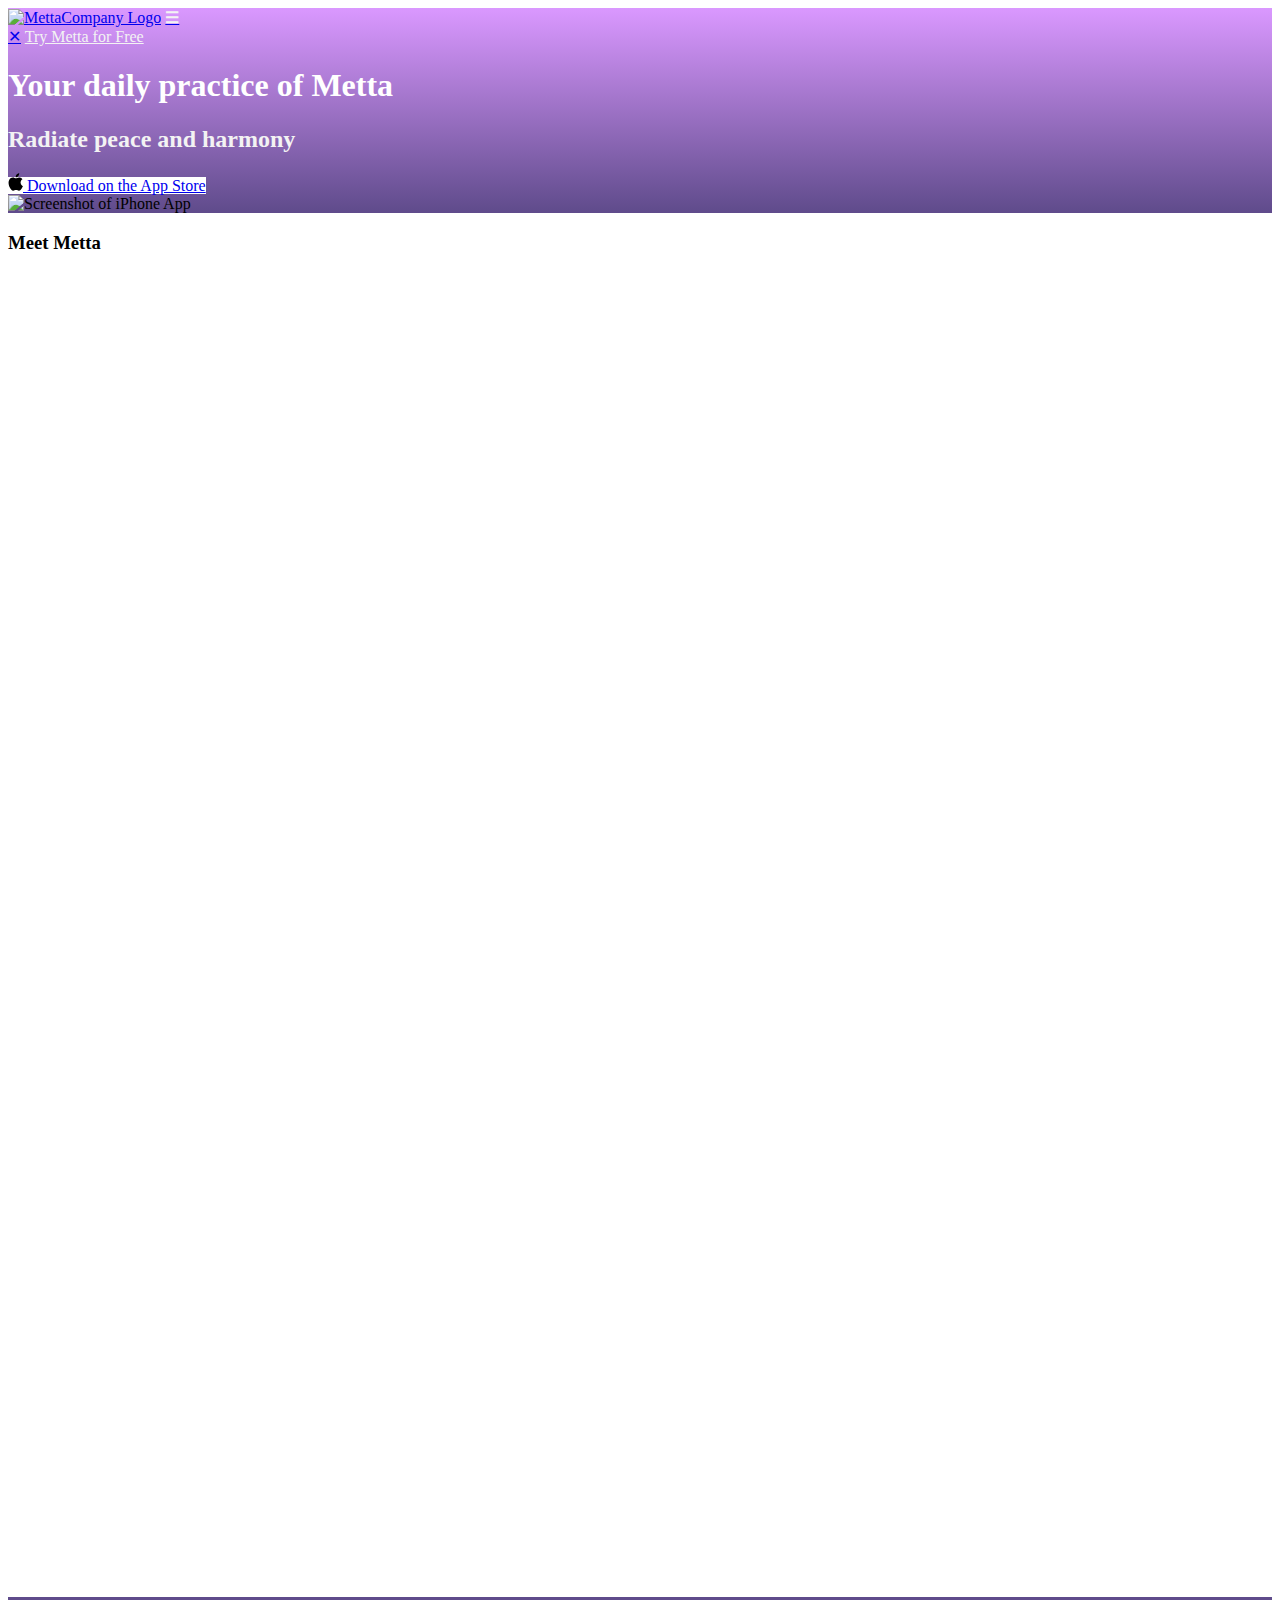
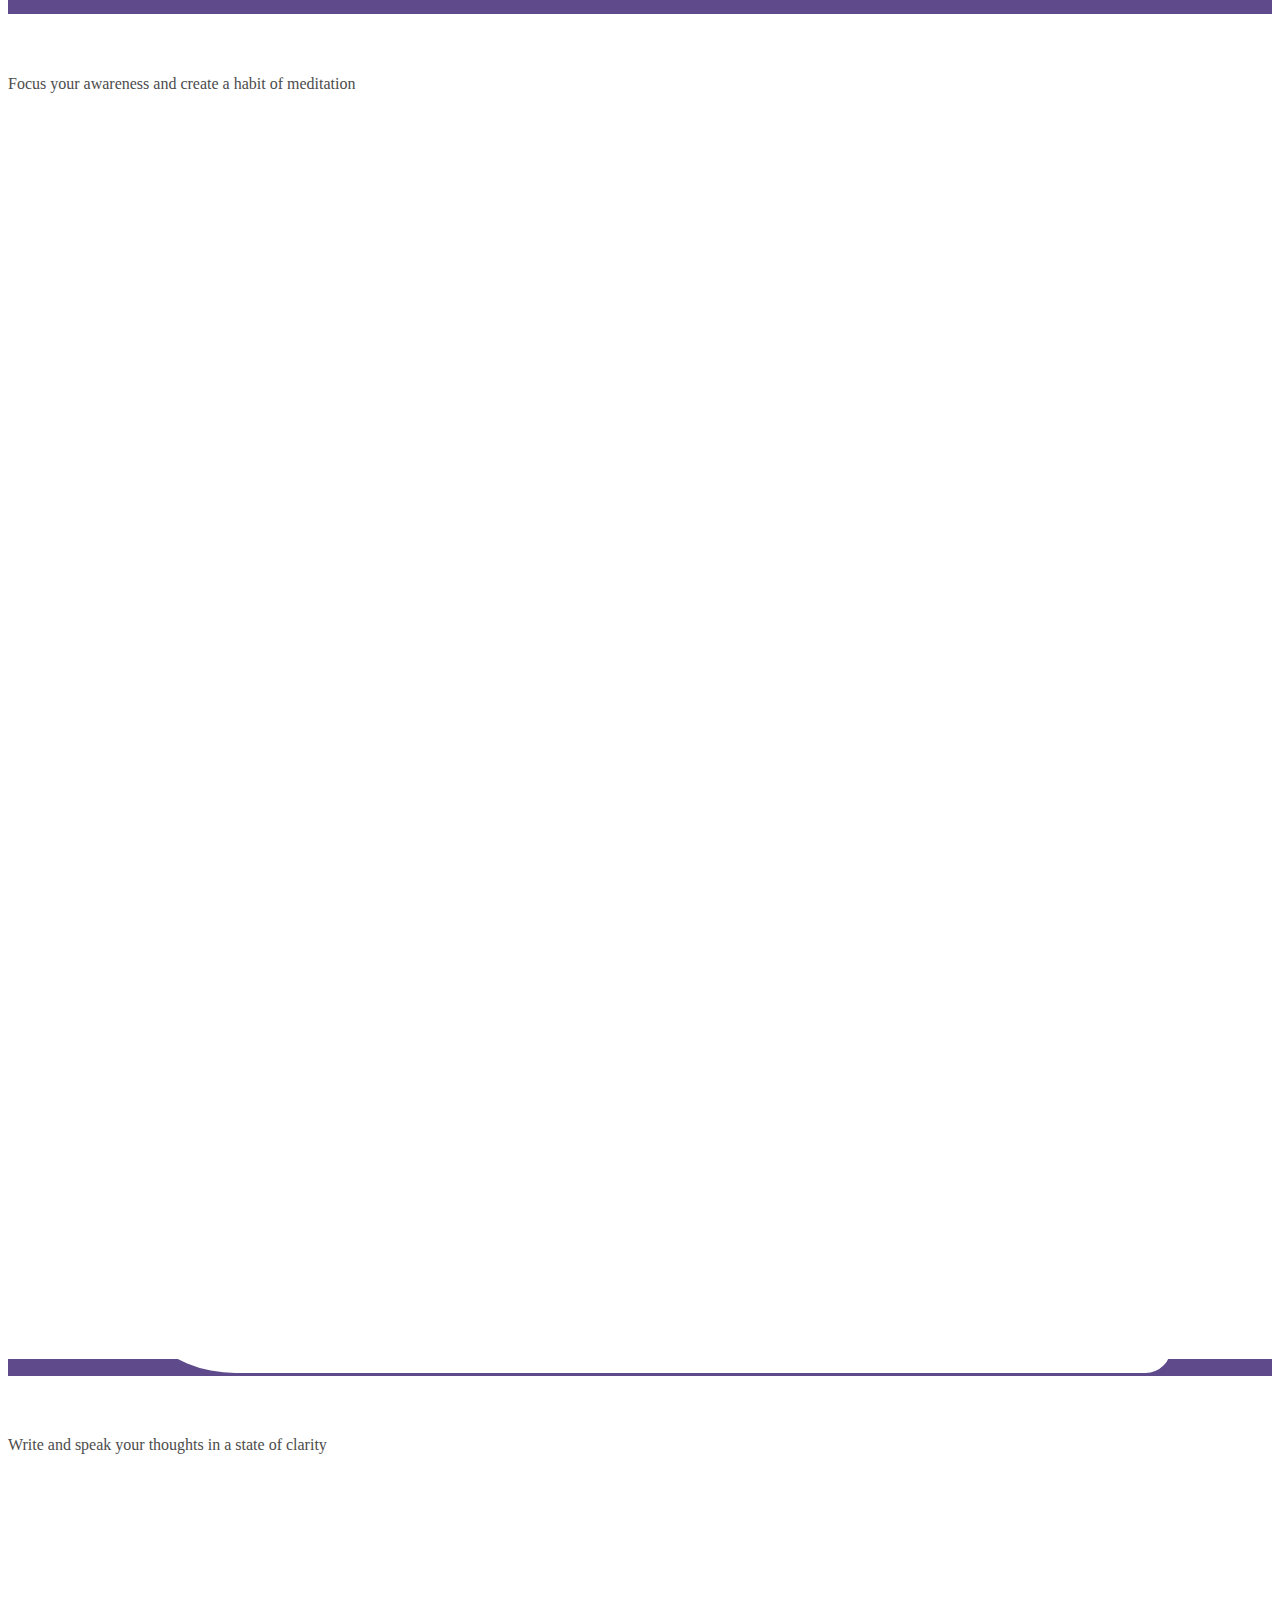
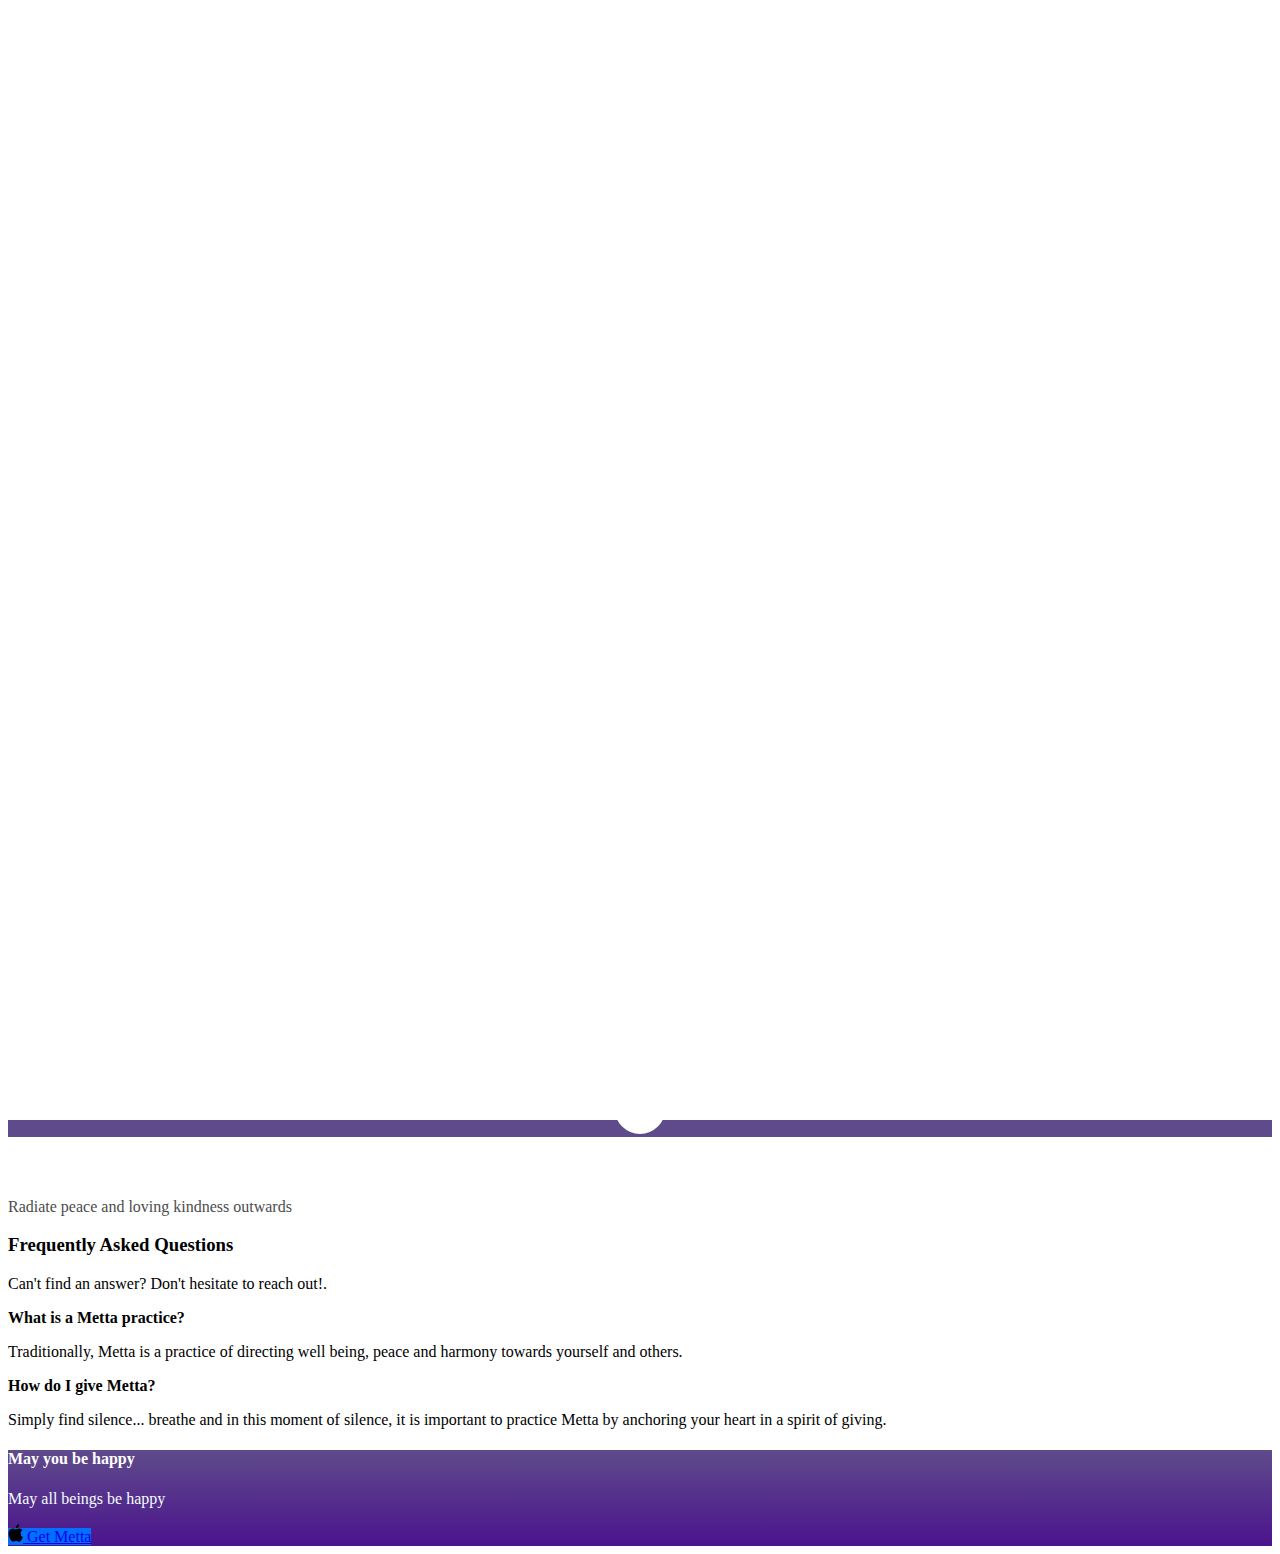
==== index.html @ 1dda0685 "update class names and add new styles" ====
<!DOCTYPE html>
<html><head><meta http-equiv="Content-Type" content="text/html; charset=UTF-8">
    <title>Metta</title>
    
    <meta name="viewport" content="width=device-width,initial-scale=1">
    <meta name="description" content="Your daily practice of metta">
    <meta property="og:image" content="./assets/metta-icon.png">
    <link rel="shortcut icon" href="./assets/metta-icon.png">
    <link href="./assets/css.css" rel="stylesheet">

    <link rel="stylesheet" href="./assets/AllTemplates.min.css">

    <style>
      .custom-color-part1 {
        background-image: linear-gradient(#DA98FF, #5F4B8b)
      }

      .custom-color-part1 .primary-color {
        color: #FFFFFF
      }

      .custom-color-part1 .secondary-color {
        color: #F3F3F3
      }

      .custom-color-part1 .accent-bg {
        background-image: linear-gradient(45deg, #FFFFFF, #FFFFFF)
      }

      .custom-color-part1 .secondary-bg {
        background-color: #080808
      }

      .custom-color-part1 .svg-fill {
        fill: #FFFFFF
      }

      .custom-color-part2 {
        background-color: #FFFFFF
      }

      .custom-color-part2 .primary-color {
        color: #FFFFFF
      }

      .custom-color-part2 .secondary-color {
        color: #4C4C4C
      }

      .custom-color-part2 .accent-bg {
        background-color: #00307C
      }

      .custom-color-part2 .secondary-bg {
        background-color: #5F4B8b
      }

      .custom-color-part2 .svg-fill {
        fill: #FFFFFF
      }

      .custom-color-part3 {
        background-image: linear-gradient(#5F4B8b, #4B148D)
      }

      .custom-color-part3 .primary-color {
        color: #FFFFFF
      }

      .custom-color-part3 .secondary-color {
        color: #F2FDFF
      }

      .custom-color-part3 .accent-bg {
        background-color: #026FFF
      }

      .custom-color-part3 .secondary-bg {
        background-color: #2898FB
      }

      .custom-color-part3 .svg-fill {
        fill: #FFFFFF
      }

      .custom-color-part4 {
        background-color: #FFFFFF
      }

      .custom-color-part4 .primary-color {
        color: #FFFFFF
      }

      .custom-color-part4 .secondary-color {
        color: #D7F9FF
      }

      .custom-color-part4 .accent-bg {
        background-color: #5F4B8b
      }

      .custom-color-part4 .secondary-bg {
        background-color: #2898FB
      }

      .custom-color-part4 .svg-fill {
        fill: #FFFFFF
      }

      /* custom */
      section.title {
        padding-bottom: 0px;
      }
      section.title-body {
        padding-top: 75px;
      }
    </style>
  </head>

  <body class="font-modern">
    <div class="custom-color-part1">
      <!---->
      <header class="header">
        <div class="container-lrg">
          <div class="flex col-12 spread"><a href="/" class="logo logo__white"><img src="./assets/metta-icon.png" alt="MettaCompany Logo"></a> <a href="/#main-menu" id="menu" class="menu-toggle"><b class="nav-link mr0 secondary-color">☰</b></a>
            <nav id="main-menu" role="navigation" class="main-menu"><a href="/#" id="main-menu-close" class="menu-close"><span class="bold">✕</span></a>
              <!----><a href="https://itunes.apple.com/us/app/metta-loving-kindness/id1350619035" class="nav-link secondary-color" target="_blank">Try Metta for Free</a>
              <!---->
            </nav>
          </div>
        </div>
      </header>
      <section class="section">
        <div class="container-lrg flex">
          <div class="col-6 flex flex-column center-vertical mobile-text-center mb40">
            <h1 class="heading-lrg primary-color">Your daily practice of Metta</h1>
            <h2 class="subheading secondary-color mt20">Radiate peace and harmony</h2>
            <div class="mt40"><a href="https://itunes.apple.com/us/app/metta-loving-kindness/id1350619035" target="_blank" class="button mobile-text-center mt10 mobile-text-center accent-bg fill-white button__black"><svg width="15" height="18" viewBox="0 0 15 18" xmlns="http://www.w3.org/2000/svg">
                  <path d="M12.55 9.543c-.02-2.232 1.827-3.317 1.912-3.368-1.046-1.525-2.668-1.733-3.238-1.75-1.361-.143-2.682.815-3.376.815-.708 0-1.776-.8-2.927-.777-1.482.022-2.868.88-3.628 2.212-1.569 2.716-.399 6.707 1.104 8.903.752 1.075 1.63 2.275 2.78 2.233 1.126-.046 1.546-.717 2.904-.717 1.345 0 1.74.717 2.912.69 1.208-.02 1.968-1.08 2.693-2.165.87-1.232 1.218-2.446 1.232-2.508-.029-.01-2.345-.894-2.368-3.568zM10.335 2.98c.605-.757 1.019-1.786.904-2.83-.876.038-1.971.605-2.602 1.345-.558.652-1.056 1.721-.927 2.726.983.074 1.993-.496 2.625-1.24z" fill-rule="nonzero"></path>
                </svg> <span> Download on the App Store </span></a></div>
          </div>
          <div class="col-6 mobile-text-center">
            <div class="iphone">
              <div class="mask"><img src="./assets/metta-screenshot.png" alt="Screenshot of iPhone App" class="mask-img"></div>
            </div>
          </div>
        </div>
      </section>
    </div>
    <section id="feature-1" class="section purple-white title" sitemeta="[object Object]" activepage="Landing">
      <div class="container">
        <div class="col-12 text-center flex flex-column center-horizontal">
          <!---->
          <h3 class="heading primary-color">Meet Metta</h3>
          <p class="subheading secondary-color mt20"></p>
        </div>
      </div>
      <!---->
    </section>
    <section id="feature-2" class="section title-body custom-color-part2" sitemeta="[object Object]" activepage="Landing">
      <div class="container-lrg flex">
        <div class="col-4 text-center flex flex-column center-horizontal"><i class="icon mobile-center-icon secondary-bg"><svg class="svg-fill" xmlns="http://www.w3.org/2000/svg" viewBox="0 0 25 25">
              <path d="M8 7a5 5 0 1 1 5 5 5.006 5.006 0 0 1-5-5zm5 6a8 8 0 0 0-8 8v.5a.5.5 0 0 0 .5.5h15a.5.5 0 0 0 .5-.5V21a8 8 0 0 0-8-8z"></path>
            </svg></i>
          <h3 class="bold primary-color">Meditate</h3>
          <p class="paragraph secondary-color">Focus your awareness and create a habit of meditation</p>
        </div>
        <div class="col-4 text-center flex flex-column center-horizontal"><i class="icon mobile-center-icon secondary-bg"><svg class="svg-fill" xmlns="http://www.w3.org/2000/svg" viewBox="0 0 25 25">
              <path d="M22.5,21a.5.5,0,0,0,.5-.5V1.5A1.5016,1.5016,0,0,0,21.5,0H3.5A1.5016,1.5016,0,0,0,2,1.5v21A2.5,2.5,0,0,0,4.5,25h18a.5.5,0,0,0,0-1H22V21ZM6,1h6V12L9,9.75,6,12ZM21,24H4.5a1.5,1.5,0,0,1,0-3H21Z"></path>
            </svg></i>
          <h3 class="bold primary-color">Journal</h3>
          <p class="paragraph secondary-color">Write and speak your thoughts in a state of clarity</p>
        </div>
        <div class="col-4 text-center flex flex-column center-horizontal"><i class="icon mobile-center-icon secondary-bg"><svg class="svg-fill" xmlns="http://www.w3.org/2000/svg" viewBox="0 0 25 25">
              <path d="M20 12.5A7.5 7.5 0 1 1 12.5 5a7.5 7.5 0 0 1 7.5 7.5zM12.5 3a.5.5 0 0 0 .5-.5v-2a.5.5 0 0 0-1 0v2a.5.5 0 0 0 .5.5zm0 19a.5.5 0 0 0-.5.5v2a.5.5 0 0 0 1 0v-2a.5.5 0 0 0-.5-.5zm-10-10h-2a.5.5 0 0 0 0 1h2a.5.5 0 0 0 0-1zm22 0h-2a.5.5 0 0 0 0 1h2a.5.5 0 0 0 0-1zM5.075 5.782a.5.5 0 1 0 .708-.707L4.368 3.661a.5.5 0 0 0-.707.707zm14.85 13.436a.5.5 0 0 0-.707.707l1.414 1.414a.5.5 0 0 0 .707-.707zm-14.85 0l-1.414 1.414a.5.5 0 0 0 .707.707l1.414-1.414a.5.5 0 1 0-.707-.707zM20.632 3.66l-1.415 1.414a.5.5 0 0 0 .708.707l1.414-1.414a.5.5 0 0 0-.707-.707z"></path>
            </svg></i>
          <h3 class="bold primary-color">Metta</h3>
          <p class="paragraph secondary-color">Radiate peace and loving kindness outwards</p>
        </div>
      </div>
      <!---->
    </section>
    <section id="faq-3" class="section purple-white" sitemeta="[object Object]" activepage="Landing">
      <div class="container">
        <div class="col-12 text-center">
          <h3 class="heading primary-color">
            Frequently Asked Questions
          </h3>
          <p class="subheading secondary-color mt20">Can't find an answer? Don't hesitate to reach out!.</p>
        </div>
      </div>
      <div class="container">
        <div class="col-12 mt40">
          <div class="faq pad20"><b class="bold primary-color">
              What is a Metta practice?
            </b>
            <p class="paragraph secondary-color">
              Traditionally, Metta is a practice of directing well being, peace and harmony towards yourself and others.
            </p>
          </div>
          <div class="faq pad20"><b class="bold primary-color">
              How do I give Metta?
            </b>
            <p class="paragraph secondary-color">
              Simply find silence... breathe and in this moment of silence, it is important to practice Metta by anchoring your heart in a spirit of giving.
            </p>
          </div>
        </div>
      </div>
    </section>
    <section id="cta-4" class="section custom-color-part3" sitemeta="[object Object]" activepage="Landing">
      <!---->
      <div class="container text-center">
        <div class="col-12">
          <h4 class="heading-lrg primary-color">May you be happy
          </h4>
          <p class="paragraph mt20 secondary-color mt20">May all beings be happy</p>
          <div class="mt40"><a href="https://itunes.apple.com/us/app/metta-loving-kindness/id1350619035" target="_blank" class="button mobile-text-center mt10 mobile-text-center accent-bg fill-white button__white"><svg width="15" height="18" viewBox="0 0 15 18" xmlns="http://www.w3.org/2000/svg">
                <path d="M12.55 9.543c-.02-2.232 1.827-3.317 1.912-3.368-1.046-1.525-2.668-1.733-3.238-1.75-1.361-.143-2.682.815-3.376.815-.708 0-1.776-.8-2.927-.777-1.482.022-2.868.88-3.628 2.212-1.569 2.716-.399 6.707 1.104 8.903.752 1.075 1.63 2.275 2.78 2.233 1.126-.046 1.546-.717 2.904-.717 1.345 0 1.74.717 2.912.69 1.208-.02 1.968-1.08 2.693-2.165.87-1.232 1.218-2.446 1.232-2.508-.029-.01-2.345-.894-2.368-3.568zM10.335 2.98c.605-.757 1.019-1.786.904-2.83-.876.038-1.971.605-2.602 1.345-.558.652-1.056 1.721-.927 2.726.983.074 1.993-.496 2.625-1.24z" fill-rule="nonzero"></path>
              </svg> <span> Get Metta </span></a></div>
        </div>
      </div>
    </section>
    <footer id="footer-5" class="section text-center custom-color-part4" sitemeta="[object Object]" activepage="Landing">
      <div class="container col-12">
          <!----><a href="https://instagram.com/metta_lovingkindness" target="_blank" class="socialicons accent-bg instagram"></a><a href="mailto:mettaappcompany@gmail.com" class="socialicons accent-bg email"></a></div>
        <!---->
      </div>
    </footer>

</body></html>
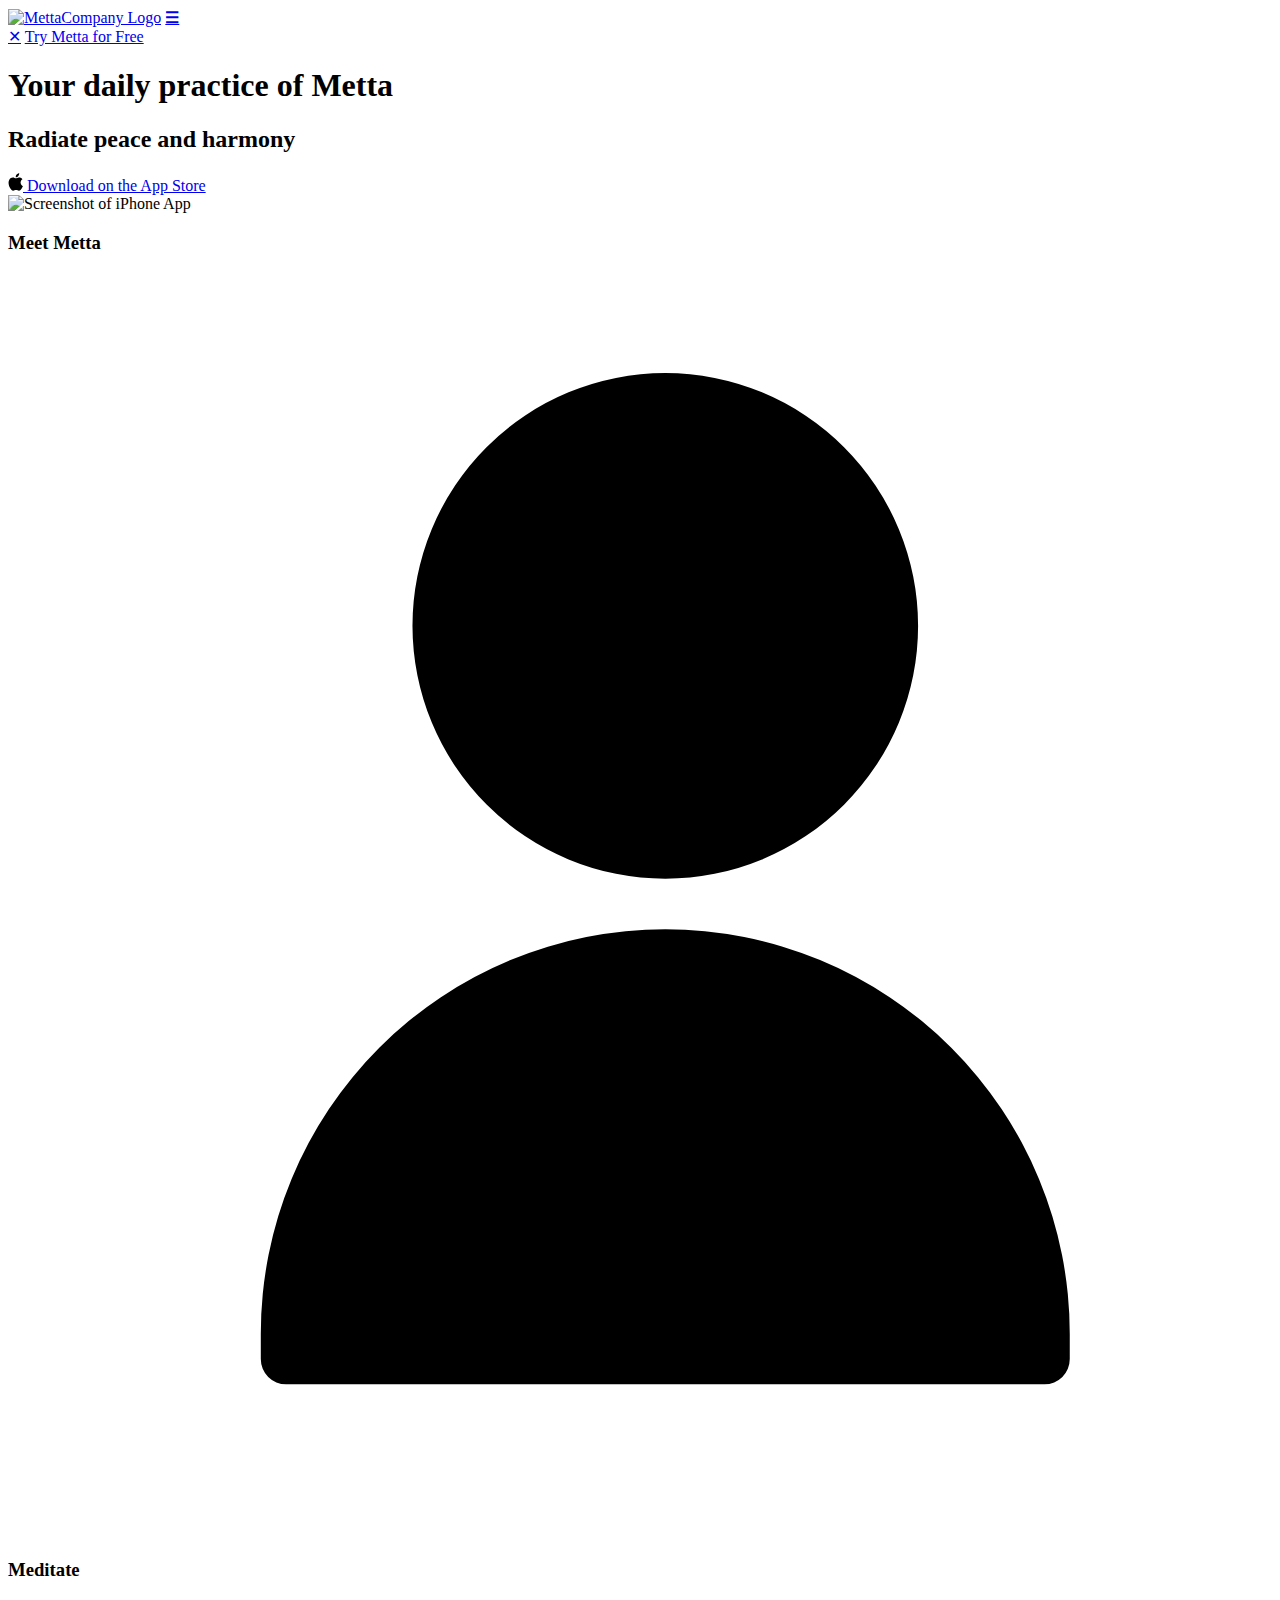
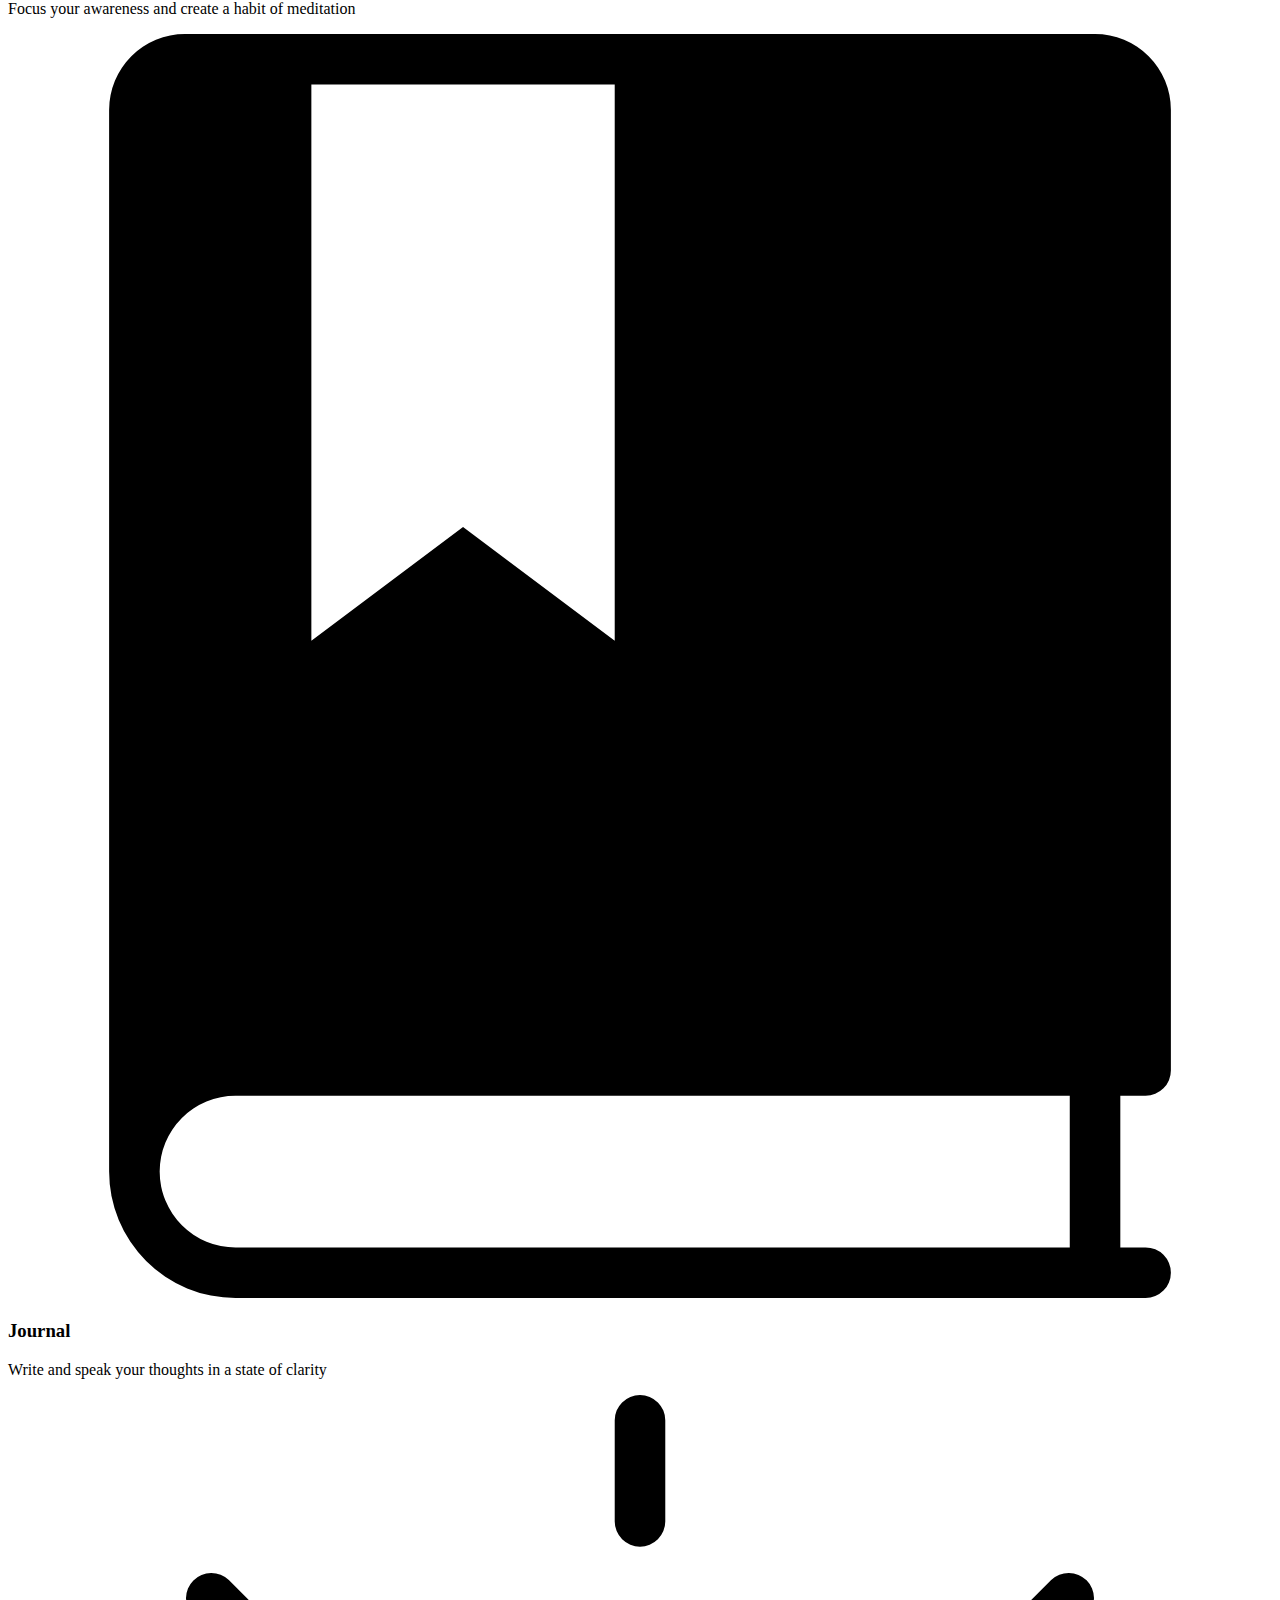
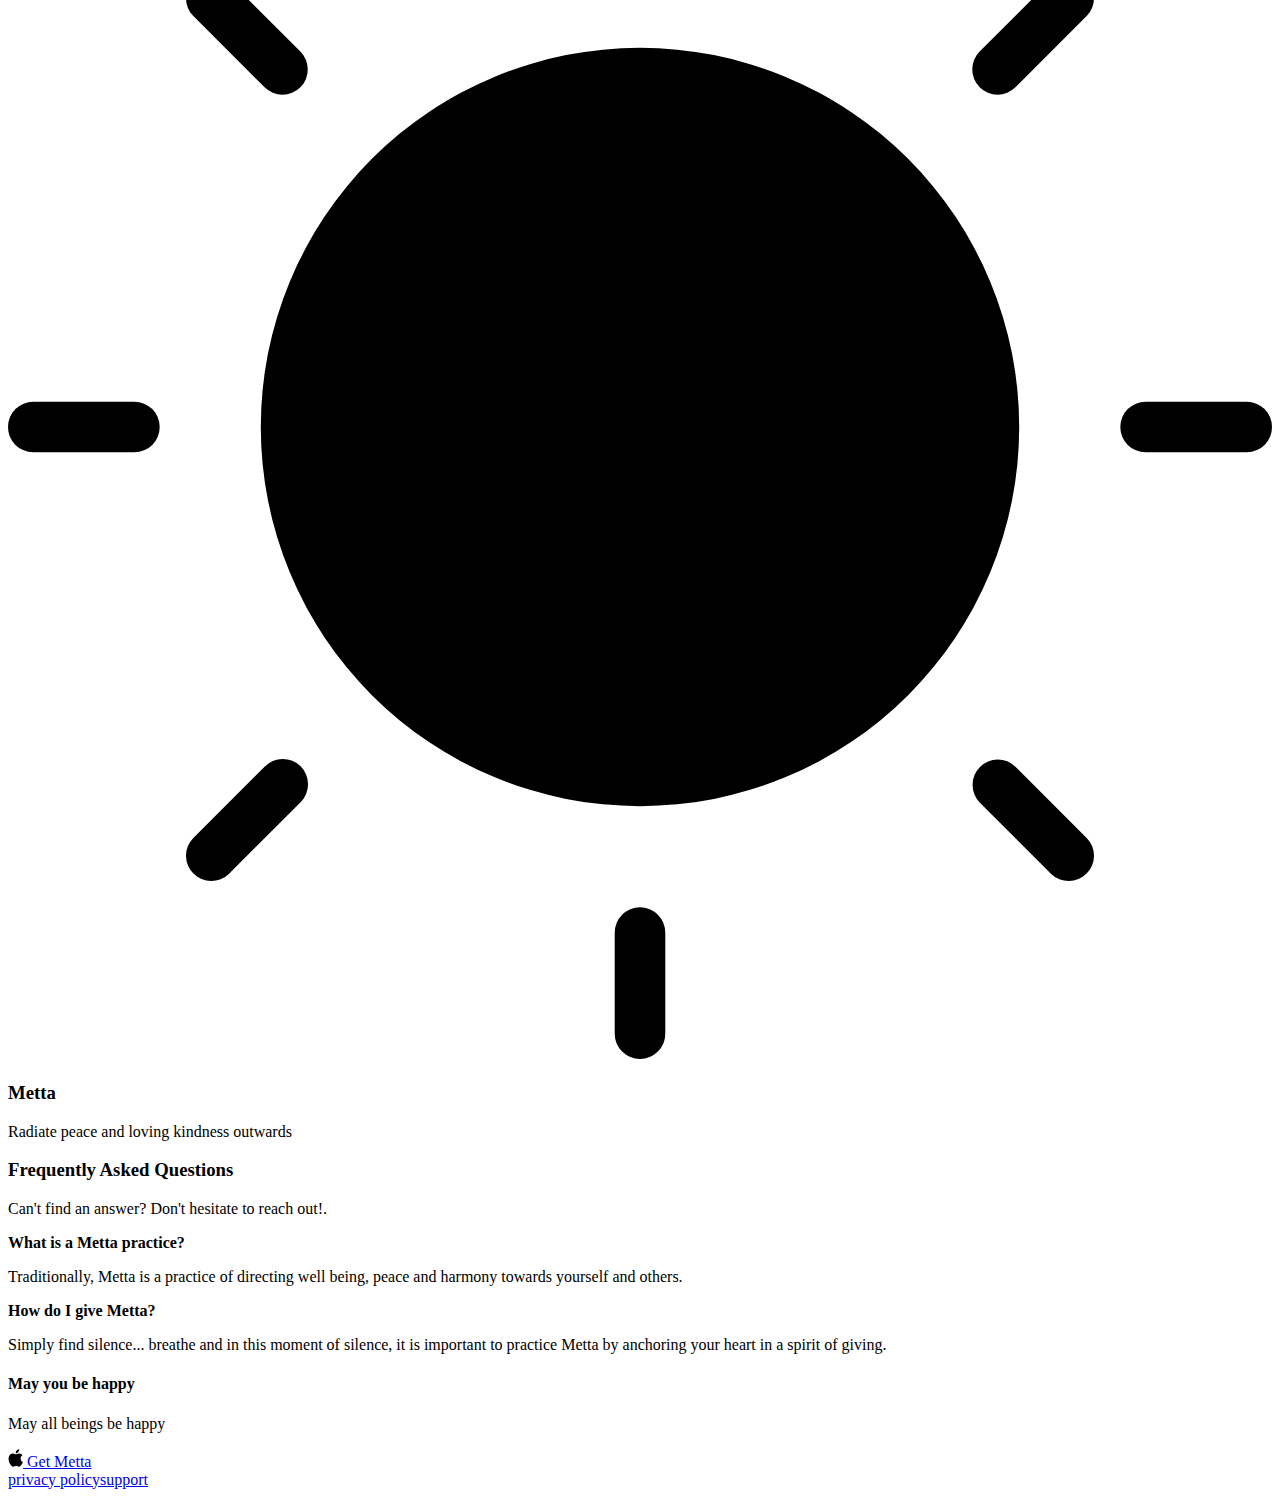
==== commit 867a62c4: "update index; add privacy and support page" ====
--- a/index.html
+++ b/index.html
@@ -1,120 +1,35 @@
 <!DOCTYPE html>
 <html><head><meta http-equiv="Content-Type" content="text/html; charset=UTF-8">
     <title>Metta</title>
-    
+
     <meta name="viewport" content="width=device-width,initial-scale=1">
     <meta name="description" content="Your daily practice of metta">
     <meta property="og:image" content="./assets/metta-icon.png">
     <link rel="shortcut icon" href="./assets/metta-icon.png">
-    <link href="./assets/css.css" rel="stylesheet">
+    <link href="./assets/font.css" rel="stylesheet">
+    <link href="./assets/AllTemplates.min.css" rel="stylesheet">
+    <link href="./assets/styles.css" rel="stylesheet">
 
-    <link rel="stylesheet" href="./assets/AllTemplates.min.css">
+    <link href="//cdn-images.mailchimp.com/embedcode/classic-10_7.css" rel="stylesheet" type="text/css">
+    <style type="text/css">
+        #mc_embed_signup {
+          background:#fff; clear:left; font:14px Helvetica,Arial,sans-serif; }
+        #mc_embed_signup .button {
+          background: #8c36ff;
+        }
+        #mc_embed_signup .button:hover {
+          background: #a866ff;
+        }
+    </style>
+    <!-- Global site tag (gtag.js) - Google Analytics -->
+    <script async src="https://www.googletagmanager.com/gtag/js?id=UA-141774301-1"></script>
+    <script>
+      window.dataLayer = window.dataLayer || [];
+      function gtag(){dataLayer.push(arguments);}
+      gtag('js', new Date());
 
-    <style>
-      .custom-color-part1 {
-        background-image: linear-gradient(#DA98FF, #5F4B8b)
-      }
-
-      .custom-color-part1 .primary-color {
-        color: #FFFFFF
-      }
-
-      .custom-color-part1 .secondary-color {
-        color: #F3F3F3
-      }
-
-      .custom-color-part1 .accent-bg {
-        background-image: linear-gradient(45deg, #FFFFFF, #FFFFFF)
-      }
-
-      .custom-color-part1 .secondary-bg {
-        background-color: #080808
-      }
-
-      .custom-color-part1 .svg-fill {
-        fill: #FFFFFF
-      }
-
-      .custom-color-part2 {
-        background-color: #FFFFFF
-      }
-
-      .custom-color-part2 .primary-color {
-        color: #FFFFFF
-      }
-
-      .custom-color-part2 .secondary-color {
-        color: #4C4C4C
-      }
-
-      .custom-color-part2 .accent-bg {
-        background-color: #00307C
-      }
-
-      .custom-color-part2 .secondary-bg {
-        background-color: #5F4B8b
-      }
-
-      .custom-color-part2 .svg-fill {
-        fill: #FFFFFF
-      }
-
-      .custom-color-part3 {
-        background-image: linear-gradient(#5F4B8b, #4B148D)
-      }
-
-      .custom-color-part3 .primary-color {
-        color: #FFFFFF
-      }
-
-      .custom-color-part3 .secondary-color {
-        color: #F2FDFF
-      }
-
-      .custom-color-part3 .accent-bg {
-        background-color: #026FFF
-      }
-
-      .custom-color-part3 .secondary-bg {
-        background-color: #2898FB
-      }
-
-      .custom-color-part3 .svg-fill {
-        fill: #FFFFFF
-      }
-
-      .custom-color-part4 {
-        background-color: #FFFFFF
-      }
-
-      .custom-color-part4 .primary-color {
-        color: #FFFFFF
-      }
-
-      .custom-color-part4 .secondary-color {
-        color: #D7F9FF
-      }
-
-      .custom-color-part4 .accent-bg {
-        background-color: #5F4B8b
-      }
-
-      .custom-color-part4 .secondary-bg {
-        background-color: #2898FB
-      }
-
-      .custom-color-part4 .svg-fill {
-        fill: #FFFFFF
-      }
-
-      /* custom */
-      section.title {
-        padding-bottom: 0px;
-      }
-      section.title-body {
-        padding-top: 75px;
-      }
-    </style>
+      gtag('config', 'UA-141774301-1');
+    </script>
   </head>
 
   <body class="font-modern">
@@ -223,9 +138,10 @@
     </section>
     <footer id="footer-5" class="section text-center custom-color-part4" sitemeta="[object Object]" activepage="Landing">
       <div class="container col-12">
+      <nav class="mb50"><a href="/privacy_policy.html" class="nav-link">privacy policy</a><a href="/support.html" class="nav-link">support</a></nav>
           <!----><a href="https://instagram.com/metta_lovingkindness" target="_blank" class="socialicons accent-bg instagram"></a><a href="mailto:mettaappcompany@gmail.com" class="socialicons accent-bg email"></a></div>
         <!---->
       </div>
     </footer>
 
-</body></html>+</body></html>
